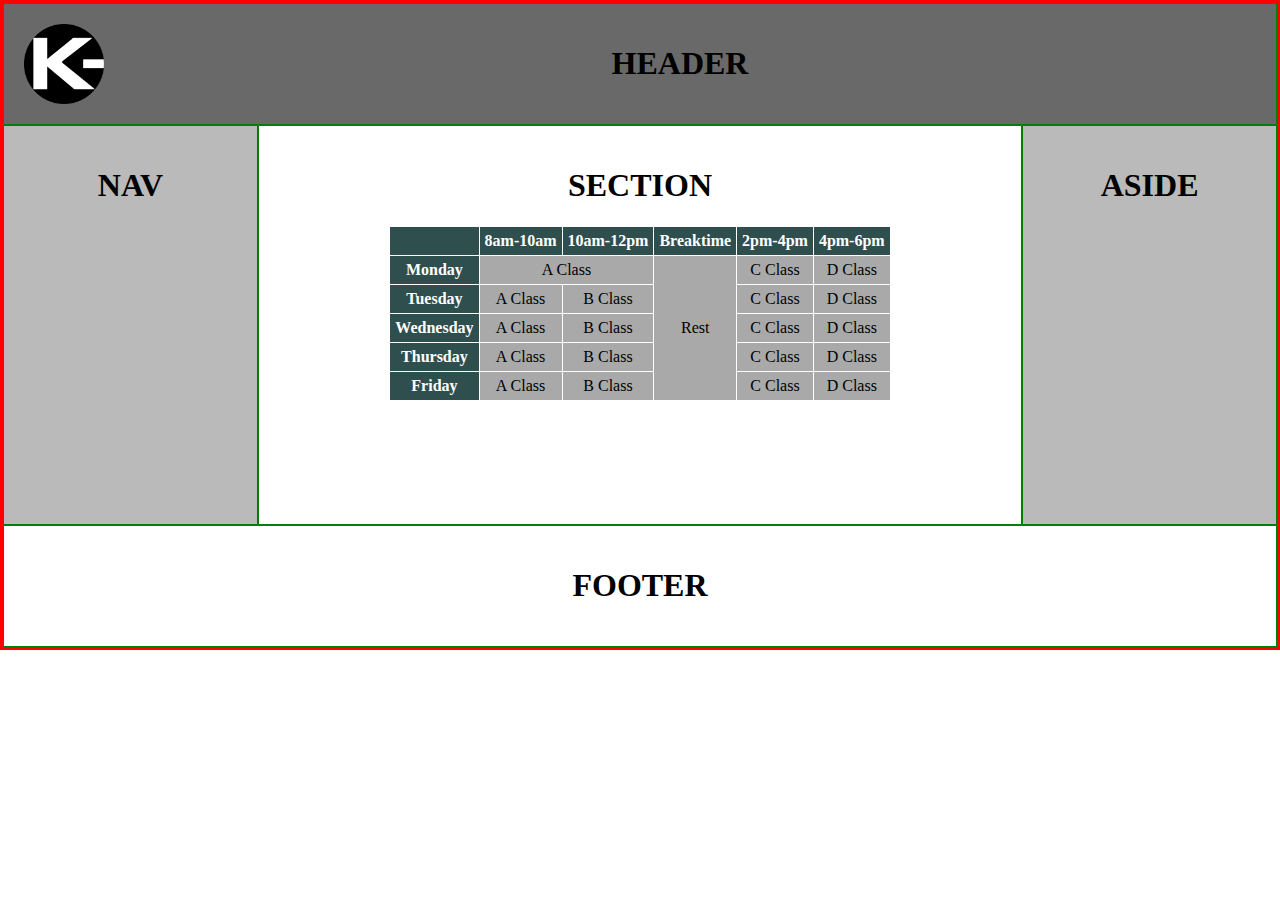
==== index.html @ 947d76d2 "Add files via upload" ====
<!doctype html>
<html>
    <head>
        <meta charset="utf-8">
        <meta content="width=device-width,
                       initial-scale=1.0">
        <title>Grid</title>
        <link rel="stylesheet"
              type="text/css"
              href="style.css">
    </head>
    <body>
        <header>
            <img class="logo" alt="Logo" src="Logo.png">
            <h1>HEADER</h1>
        </header>
        <nav>
            <h1>NAV</h1>
        </nav>
        <section>
            <h1>SECTION</h1>
            <table>
                <tr>
                    <th></th>
                    <th>8am-10am</th>
                    <th>10am-12pm</th>
                    <th>Breaktime</th>
                    <th>2pm-4pm</th>
                    <th>4pm-6pm</th>
                </tr>
                <tr>
                    <th>Monday</th>
                    <td colspan="2">A Class</td>
                    
                    <td rowspan="5">Rest</td>
                    <td>C Class</td>
                    <td>D Class</td>
                </tr>
                <tr>
                    <th>Tuesday</th>
                    <td>A Class</td>
                    <td>B Class</td>
                    
                    <td>C Class</td>
                    <td>D Class</td>
                </tr>
                 <tr>
                    <th>Wednesday</th>
                    <td>A Class</td>
                    <td>B Class</td>
                    
                    <td>C Class</td>
                    <td>D Class</td>
                </tr>
                 <tr>
                    <th>Thursday</th>
                    <td>A Class</td>
                    <td>B Class</td>
                  
                    <td>C Class</td>
                    <td>D Class</td>
                </tr>
                 <tr>
                    <th>Friday</th>
                    <td>A Class</td>
                    <td>B Class</td>
                  
                    <td>C Class</td>
                    <td>D Class</td>
                </tr>
            </table>
        </section>
        <aside>
            <h1>ASIDE</h1>
        </aside>
        <footer>
            <h1>FOOTER</h1>
        </footer>
    </body>
</html>
---- style.css ----
*{box-sizing: border-box}
body {
    border: 3px solid red;
    margin: 0px;
    font-family: franklin Gothic;
    text-align: center;
}
header, nav, section, aside, footer {
    border: 1px solid green;
    padding: 20px;
}
header{
    width: 100%;
    background-color: dimgray;
}
nav{
    width: 20%;
    float: left;
    height: 400px;
    background-color:rgb(186,186,186);
}
section{
    width: 60%;
    float: left;
    height: 400px;
}
aside{
    width: 20%;
    float: left;
    height: 400px;
    background-color: rgb(186,186,186)
}
footer{
    width: 100%;
    clear: left;
}
table{
    border: 1px solid black;
    margin: auto;
    border-collapse: collapse;
}
tr,th,td{
    border: 1px solid white;
    padding: 5px;
}
.logo{
    width: 80px;
    float: left;
}
td{
    background-color: darkgray;
}
th{
    background-color: darkslategray;
    color: white;
}
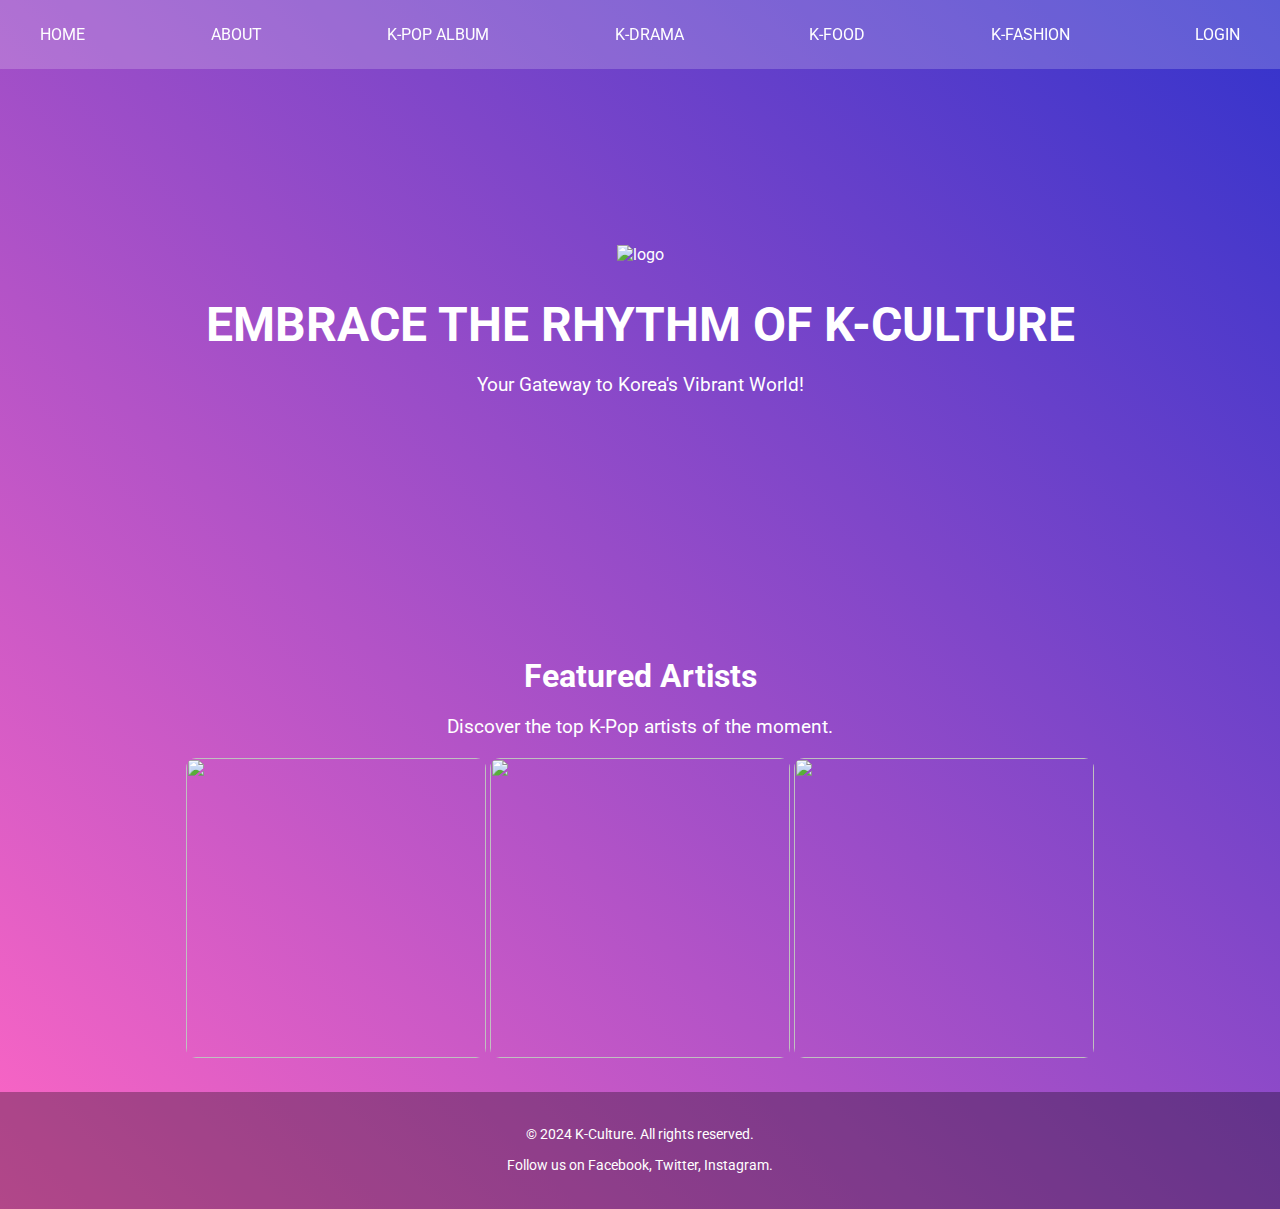
==== commit 8d84f706: "Add files via upload" ====
--- a/index.html
+++ b/index.html
@@ -1,80 +1,156 @@
-<!doctype html>
-<html>
-    <head>
-        <meta charset="utf-8">
-        <meta content="width=device-width,
-                       initial-scale=1.0">
-        <title>Grid</title>
-        <link rel="stylesheet"
-              type="text/css"
-              href="style.css">
-    </head>
-    <body>
-        <header>
-            <img class="logo" alt="Logo" src="Logo.png">
-            <h1>HEADER</h1>
-        </header>
-        <nav>
-            <h1>NAV</h1>
-        </nav>
-        <section>
-            <h1>SECTION</h1>
-            <table>
-                <tr>
-                    <th></th>
-                    <th>8am-10am</th>
-                    <th>10am-12pm</th>
-                    <th>Breaktime</th>
-                    <th>2pm-4pm</th>
-                    <th>4pm-6pm</th>
-                </tr>
-                <tr>
-                    <th>Monday</th>
-                    <td colspan="2">A Class</td>
-                    
-                    <td rowspan="5">Rest</td>
-                    <td>C Class</td>
-                    <td>D Class</td>
-                </tr>
-                <tr>
-                    <th>Tuesday</th>
-                    <td>A Class</td>
-                    <td>B Class</td>
-                    
-                    <td>C Class</td>
-                    <td>D Class</td>
-                </tr>
-                 <tr>
-                    <th>Wednesday</th>
-                    <td>A Class</td>
-                    <td>B Class</td>
-                    
-                    <td>C Class</td>
-                    <td>D Class</td>
-                </tr>
-                 <tr>
-                    <th>Thursday</th>
-                    <td>A Class</td>
-                    <td>B Class</td>
-                  
-                    <td>C Class</td>
-                    <td>D Class</td>
-                </tr>
-                 <tr>
-                    <th>Friday</th>
-                    <td>A Class</td>
-                    <td>B Class</td>
-                  
-                    <td>C Class</td>
-                    <td>D Class</td>
-                </tr>
-            </table>
-        </section>
-        <aside>
-            <h1>ASIDE</h1>
-        </aside>
-        <footer>
-            <h1>FOOTER</h1>
-        </footer>
-    </body>
+<!DOCTYPE html>
+<html lang="en">
+<head>
+    <meta charset="UTF-8">
+    <title>K-Pop Home Page</title>
+    <link rel="stylesheet" href="https://fonts.googleapis.com/css2?family=Roboto:wght@400;700&display=swap">
+    <style>
+        *{box-sizing: border-box}
+        body {
+            margin: 0;
+            padding: 0;
+            font-family: 'Roboto', sans-serif;
+            background: linear-gradient(45deg, #ff66c4, #3333cc);
+            color: white;
+        }
+
+        /* Navbar */
+        .navbar {
+            display: flex;
+            justify-content: space-between;
+            padding: 15px 30px;
+            background: rgba(255, 255, 255, 0.2);
+            position: fixed;
+            top: 0;
+            width: 100%;
+            z-index: 1000;
+            text-transform: uppercase;
+        }
+
+        .navbar a {
+            text-decoration: none;
+            color: white;
+            padding: 10px;
+            transition: color 0.3s;
+        }
+
+        .navbar a:hover {
+            color: #ff66c4;
+        }
+
+        .logo{
+            width: 130px;
+        }
+
+        /* Hero Section */
+        .hero {
+            height: 600px;
+            background: url("image/(g)i-dle.webp");
+            background-size: cover;
+            display: flex;
+            justify-content: center;
+            align-items: center;
+            text-align: center;
+            padding-top: 60px; /* Account for fixed navbar */
+        }
+
+        .hero h1 {
+            font-size: 3em;
+            margin-bottom: 0;
+            text-transform: uppercase;
+        }
+
+        .hero p {
+            font-size: 1.2em;
+        }
+
+        /* Featured Content */
+        .content {
+            padding: 30px;
+            text-align: center;
+        }
+
+        .content h2 {
+            font-size: 2em;
+            margin-bottom: 20px;
+        }
+
+        .content p {
+            font-size: 1.2em;
+            margin-bottom: 20px;
+        }
+
+        .content img {
+            width: 300px;
+            height: 300px;
+            border-radius: 10px;
+            transition: transform 0.3s;
+        }
+
+        .content img:hover {
+            transform: scale(1.05);
+        }
+
+        /* Footer */
+        .footer {
+            background: rgba(0, 0, 0, 0.3);
+            padding: 20px;
+            text-align: center;
+        }
+
+        .footer p {
+            font-size: 0.9em;
+        }
+
+        .footer a {
+            text-decoration: none;
+            color: white;
+            transition: color 0.3s;
+        }
+
+        .footer a:hover {
+            color: #ff66c4;
+        }
+    </style>
+</head>
+<body>
+    <!-- Navbar -->
+    <div class="navbar">
+        <a href="index.html">Home</a>
+        <a href="about.html">About</a>
+        <a href="kpop%20album.html">K-Pop Album</a>
+        <a href="k-drama.html">K-Drama</a>
+        <a href="k-food.html">K-Food</a>
+        <a href="kfashion.html">K-Fashion</a>
+        <a href="login.html">Login</a>
+    </div>
+
+    <!-- Hero Section -->
+    <div class="hero">
+        <div>
+            <img class="logo" alt="logo" src="image/Logo.png">
+            <h1>Embrace the Rhythm of K-Culture</h1>
+            <p>Your Gateway to Korea's Vibrant World!</p>
+        </div>
+    </div>
+
+    <!-- Content -->
+    <div class="content">
+        <h2>Featured Artists</h2>
+        <p>Discover the top K-Pop artists of the moment.</p>
+        <img src="image/BTS%20Jungkook%20Euphoria.webp">
+        <img src="image/hyunjin.jpg">
+        <img src="image/jisoo.jpg">
+    </div>
+
+    <!-- Footer -->
+    <div class="footer">
+        <p>© 2024 K-Culture. All rights reserved.</p>
+        <p>Follow us on
+            <a href="#">Facebook</a>,
+            <a href="#">Twitter</a>,
+            <a href="#">Instagram</a>.
+        </p>
+    </div>
+</body>
 </html>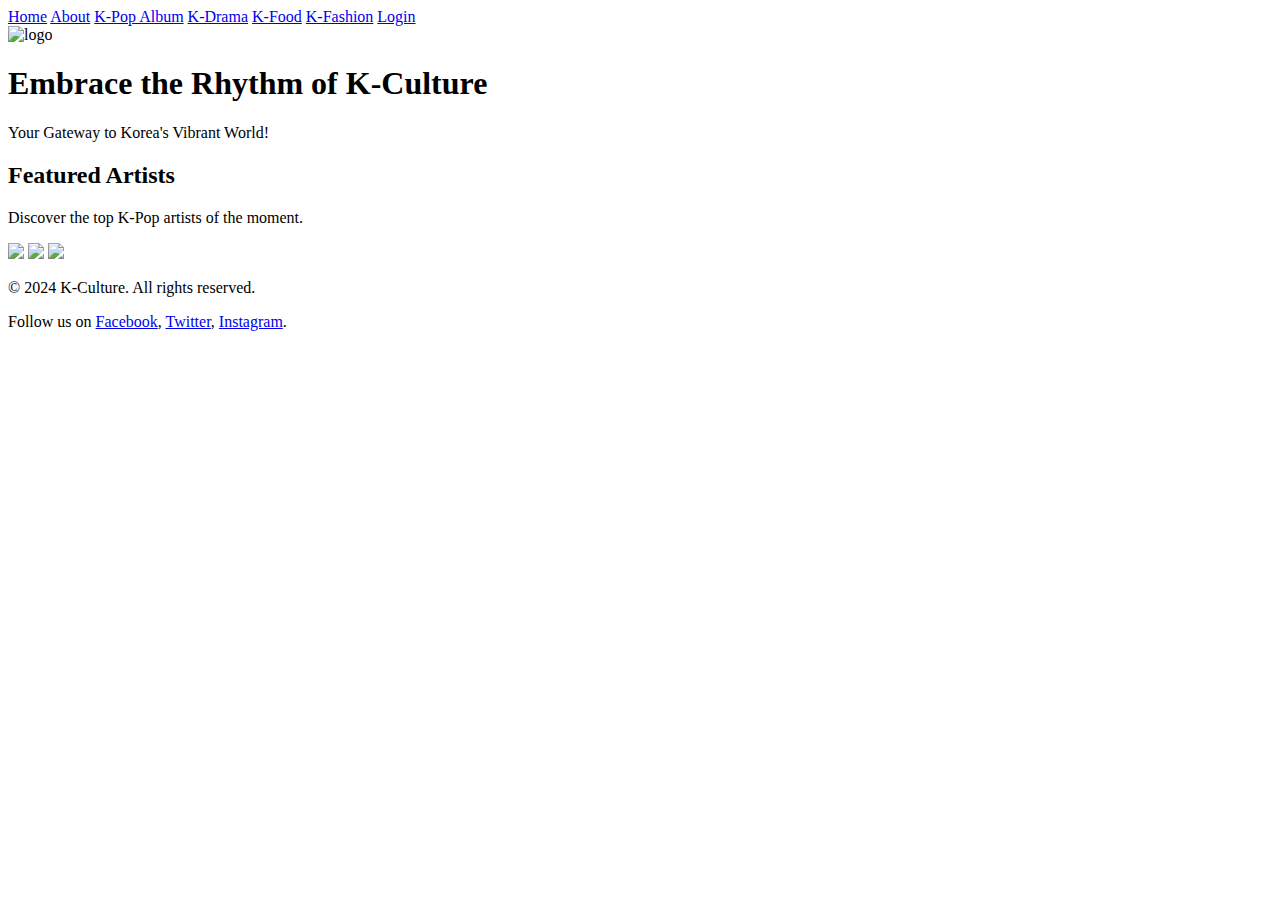
==== commit f3f96682: "Add files via upload" ====
--- a/index.html
+++ b/index.html
@@ -4,114 +4,8 @@
     <meta charset="UTF-8">
     <title>K-Pop Home Page</title>
     <link rel="stylesheet" href="https://fonts.googleapis.com/css2?family=Roboto:wght@400;700&display=swap">
-    <style>
-        *{box-sizing: border-box}
-        body {
-            margin: 0;
-            padding: 0;
-            font-family: 'Roboto', sans-serif;
-            background: linear-gradient(45deg, #ff66c4, #3333cc);
-            color: white;
-        }
+    <link rel="stylesheet" href="css/main.css">
 
-        /* Navbar */
-        .navbar {
-            display: flex;
-            justify-content: space-between;
-            padding: 15px 30px;
-            background: rgba(255, 255, 255, 0.2);
-            position: fixed;
-            top: 0;
-            width: 100%;
-            z-index: 1000;
-            text-transform: uppercase;
-        }
-
-        .navbar a {
-            text-decoration: none;
-            color: white;
-            padding: 10px;
-            transition: color 0.3s;
-        }
-
-        .navbar a:hover {
-            color: #ff66c4;
-        }
-
-        .logo{
-            width: 130px;
-        }
-
-        /* Hero Section */
-        .hero {
-            height: 600px;
-            background: url("image/(g)i-dle.webp");
-            background-size: cover;
-            display: flex;
-            justify-content: center;
-            align-items: center;
-            text-align: center;
-            padding-top: 60px; /* Account for fixed navbar */
-        }
-
-        .hero h1 {
-            font-size: 3em;
-            margin-bottom: 0;
-            text-transform: uppercase;
-        }
-
-        .hero p {
-            font-size: 1.2em;
-        }
-
-        /* Featured Content */
-        .content {
-            padding: 30px;
-            text-align: center;
-        }
-
-        .content h2 {
-            font-size: 2em;
-            margin-bottom: 20px;
-        }
-
-        .content p {
-            font-size: 1.2em;
-            margin-bottom: 20px;
-        }
-
-        .content img {
-            width: 300px;
-            height: 300px;
-            border-radius: 10px;
-            transition: transform 0.3s;
-        }
-
-        .content img:hover {
-            transform: scale(1.05);
-        }
-
-        /* Footer */
-        .footer {
-            background: rgba(0, 0, 0, 0.3);
-            padding: 20px;
-            text-align: center;
-        }
-
-        .footer p {
-            font-size: 0.9em;
-        }
-
-        .footer a {
-            text-decoration: none;
-            color: white;
-            transition: color 0.3s;
-        }
-
-        .footer a:hover {
-            color: #ff66c4;
-        }
-    </style>
 </head>
 <body>
     <!-- Navbar -->
